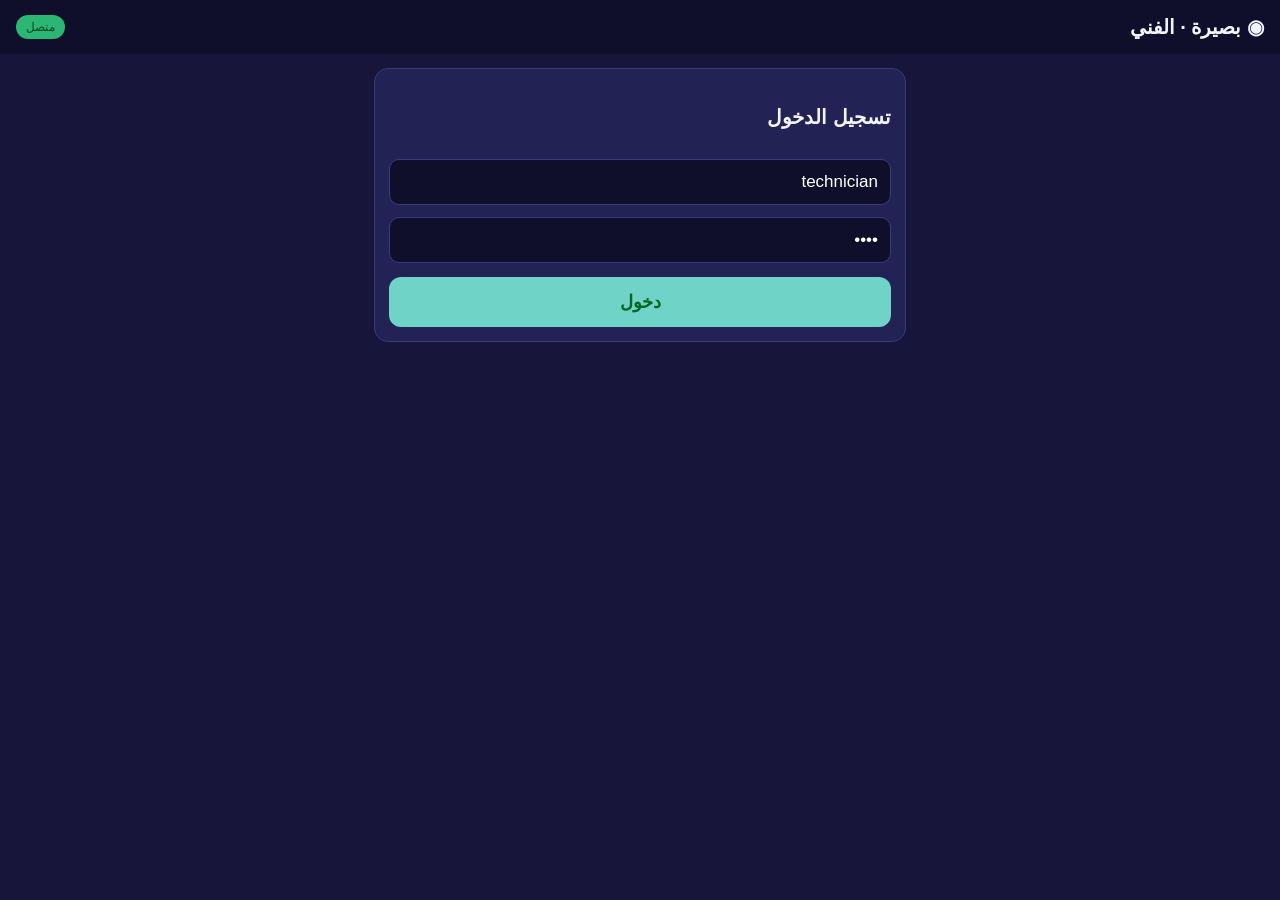
==== apps/field/index.html @ b3bd9d3a "v0.1.0: five-layer prototype (ingest → data → model/decision → API+apps → feedback/ledger), tests, d" ====
<!doctype html>
<html lang="ar" dir="rtl">
<head>
<meta charset="utf-8"><meta name="viewport" content="width=device-width, initial-scale=1, viewport-fit=cover">
<meta name="theme-color" content="#17153a"><link rel="manifest" href="/field/manifest.json">
<title>بصيرة — الفني</title>
<style>
:root{--bg:#17153a;--card:#232255;--line:#3b3a7a;--text:#f4f4ff;--muted:#a9abd1;--teal:#6fd3c7;--gold:#f2b84b;--red:#e5484d;--green:#2bb673}
*{box-sizing:border-box}body{margin:0;background:var(--bg);color:var(--text);font:17px/1.5 -apple-system,"Segoe UI",Tahoma,Arial,sans-serif;padding-bottom:40px}
header{padding:12px 16px;background:#100f2b;display:flex;justify-content:space-between;align-items:center;position:sticky;top:0}
header b{font-size:20px}#net{font-size:12px;padding:3px 10px;border-radius:999px;background:var(--green);color:#042}#net.off{background:var(--gold);color:#321}
main{padding:14px;max-width:560px;margin:0 auto}.card{background:var(--card);border:1px solid var(--line);border-radius:14px;padding:14px;margin-bottom:12px}
input,select,textarea{width:100%;padding:12px;border-radius:10px;border:1px solid var(--line);background:#100f2b;color:#fff;font-size:17px;margin:6px 0}
button{width:100%;padding:14px;border:0;border-radius:12px;background:var(--teal);color:#062;font-size:18px;font-weight:800;margin-top:8px}button.sec{background:#2a2960;color:#fff;border:1px solid var(--line)}button.sm{width:auto;padding:8px 14px;font-size:14px;margin:4px}
.muted{color:var(--muted);font-size:14px}.big{font-size:28px;font-weight:800;color:var(--gold)}.pill{display:inline-block;background:#2a2960;border-radius:999px;padding:3px 12px;font-size:13px;margin:2px}
.sym{display:grid;grid-template-columns:1fr 1fr;gap:8px}.sym button{margin:0;background:#2a2960;color:#fff;border:1px solid var(--line);font-size:16px;padding:14px 6px}.sym button.on{background:var(--gold);color:#321}
.sev{display:flex;gap:8px}.sev button{background:#2a2960;color:#fff;border:1px solid var(--line)}.sev button.on{background:var(--red)}
ul{padding-inline-start:18px;margin:4px 0;color:var(--muted);font-size:14px}.task{display:flex;justify-content:space-between;align-items:center;border-top:1px solid var(--line);padding:8px 0}
video{width:100%;border-radius:12px;background:#000}#toast{position:fixed;bottom:16px;left:16px;right:16px;background:var(--green);color:#042;padding:12px;border-radius:12px;text-align:center;display:none;font-weight:700}
</style>
</head>
<body>
<header><b>◉ بصيرة · الفني</b><span id="net">متصل</span></header>
<main>
  <section id="login" class="card"><h3>تسجيل الدخول</h3>
    <form id="loginForm"><input name="username" value="technician" placeholder="اسم المستخدم"><input name="password" type="password" value="demo" placeholder="كلمة المرور"><button>دخول</button></form></section>

  <div id="app" hidden>
    <section class="card" id="scan">
      <h3>امسح رمز الأصل</h3>
      <video id="video" playsinline hidden></video>
      <button id="startScan">فتح الكاميرا</button>
      <input id="codeInput" placeholder="أو اكتب الرمز: LP-10001" inputmode="text" autocapitalize="characters">
      <button class="sec" id="lookup">عرض الأصل</button>
      <p class="muted" id="queueInfo"></p>
    </section>

    <section class="card" id="asset" hidden>
      <div class="big" id="aCode"></div><div class="muted" id="aMeta"></div>
      <div id="aTask"></div>
      <h3>ما الذي تلاحظه؟ <span class="muted">(أقل من 20 ثانية)</span></h3>
      <div class="sym" id="symptoms"></div>
      <h3>الشدة</h3><div class="sev"><button data-s="1" class="on">1 خفيفة</button><button data-s="2">2 واضحة</button><button data-s="3">3 شديدة</button></div>
      <textarea id="note" rows="2" placeholder="ملاحظة اختيارية"></textarea>
      <button id="sendObs">تسجيل العلامة</button>
      <div id="outcomeBox" hidden><h3>إغلاق الزيارة</h3>
        <select id="finding"><option value="confirmed_degradation">تدهور مؤكد وعولج</option><option value="no_issue">لا مشكلة</option><option value="already_failed">كان معطلًا فعلًا</option><option value="inaccessible">تعذّر الوصول</option></select>
        <input id="actionTaken" placeholder="ما الذي نُفّذ؟ (مثال: استبدال المشغّل)"><input id="cost" type="number" inputmode="decimal" placeholder="التكلفة (ر.س) اختياري">
        <button class="sec" id="sendOutcome">إغلاق الزيارة</button></div>
    </section>

    <section class="card"><h3>مهامي هذا الأسبوع</h3><div id="tasks" class="muted">—</div></section>
  </div>
</main>
<div id="toast"></div>
<script src="/field/app.js"></script>
</body>
</html>
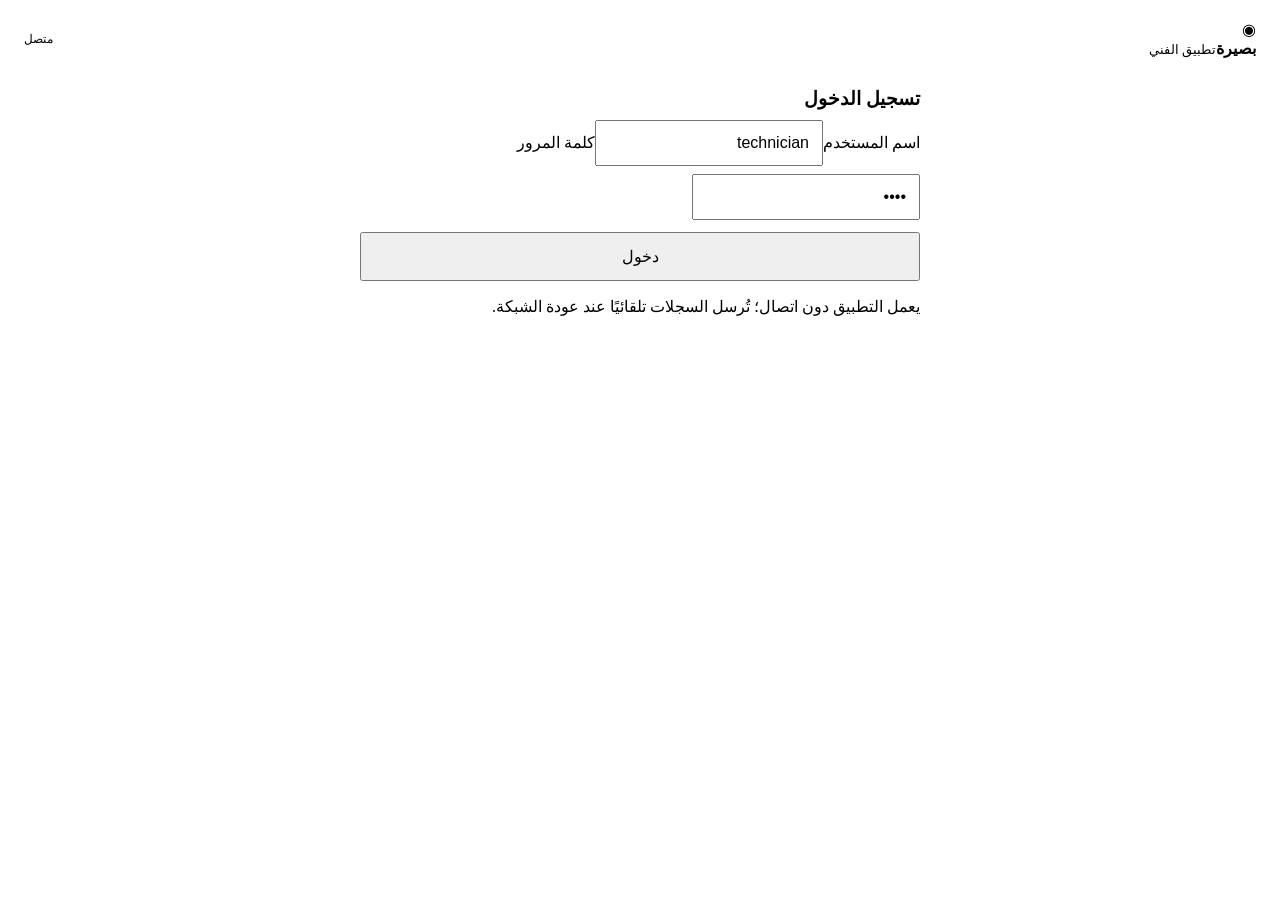
==== commit 14c6d0b5: "v0.2.0: admin data panel (upload+preview+quarantine+records), runtime parameters, background jobs, l" ====
--- a/apps/field/index.html
+++ b/apps/field/index.html
@@ -2,57 +2,59 @@
 <html lang="ar" dir="rtl">
 <head>
 <meta charset="utf-8"><meta name="viewport" content="width=device-width, initial-scale=1, viewport-fit=cover">
-<meta name="theme-color" content="#17153a"><link rel="manifest" href="/field/manifest.json">
-<title>بصيرة — الفني</title>
+<meta name="theme-color" content="#0f5f6b"><link rel="manifest" href="/field/manifest.json">
+<title>بصيرة — تطبيق الفني</title>
+<link rel="stylesheet" href="/static/styles.css">
 <style>
-:root{--bg:#17153a;--card:#232255;--line:#3b3a7a;--text:#f4f4ff;--muted:#a9abd1;--teal:#6fd3c7;--gold:#f2b84b;--red:#e5484d;--green:#2bb673}
-*{box-sizing:border-box}body{margin:0;background:var(--bg);color:var(--text);font:17px/1.5 -apple-system,"Segoe UI",Tahoma,Arial,sans-serif;padding-bottom:40px}
-header{padding:12px 16px;background:#100f2b;display:flex;justify-content:space-between;align-items:center;position:sticky;top:0}
-header b{font-size:20px}#net{font-size:12px;padding:3px 10px;border-radius:999px;background:var(--green);color:#042}#net.off{background:var(--gold);color:#321}
-main{padding:14px;max-width:560px;margin:0 auto}.card{background:var(--card);border:1px solid var(--line);border-radius:14px;padding:14px;margin-bottom:12px}
-input,select,textarea{width:100%;padding:12px;border-radius:10px;border:1px solid var(--line);background:#100f2b;color:#fff;font-size:17px;margin:6px 0}
-button{width:100%;padding:14px;border:0;border-radius:12px;background:var(--teal);color:#062;font-size:18px;font-weight:800;margin-top:8px}button.sec{background:#2a2960;color:#fff;border:1px solid var(--line)}button.sm{width:auto;padding:8px 14px;font-size:14px;margin:4px}
-.muted{color:var(--muted);font-size:14px}.big{font-size:28px;font-weight:800;color:var(--gold)}.pill{display:inline-block;background:#2a2960;border-radius:999px;padding:3px 12px;font-size:13px;margin:2px}
-.sym{display:grid;grid-template-columns:1fr 1fr;gap:8px}.sym button{margin:0;background:#2a2960;color:#fff;border:1px solid var(--line);font-size:16px;padding:14px 6px}.sym button.on{background:var(--gold);color:#321}
-.sev{display:flex;gap:8px}.sev button{background:#2a2960;color:#fff;border:1px solid var(--line)}.sev button.on{background:var(--red)}
-ul{padding-inline-start:18px;margin:4px 0;color:var(--muted);font-size:14px}.task{display:flex;justify-content:space-between;align-items:center;border-top:1px solid var(--line);padding:8px 0}
-video{width:100%;border-radius:12px;background:#000}#toast{position:fixed;bottom:16px;left:16px;right:16px;background:var(--green);color:#042;padding:12px;border-radius:12px;text-align:center;display:none;font-weight:700}
+body{font-size:16px;padding-bottom:40px;background:var(--bg)}
+header{padding:12px 16px;background:var(--surface);border-bottom:1px solid var(--line);display:flex;justify-content:space-between;align-items:center;position:sticky;top:0;z-index:5}
+header .logo{border:0;padding:0;margin:0}
+main{padding:14px;max-width:560px;margin:0 auto}.card{margin-bottom:12px}
+input,select,textarea{padding:12px;font-size:16px;margin:4px 0}
+.btn{width:100%;justify-content:center;padding:13px;font-size:16px;margin-top:8px}
+.big{font-size:26px;font-weight:600;color:var(--primary)}
+.sym{display:grid;grid-template-columns:1fr 1fr;gap:8px;margin:6px 0}.sym button{margin:0;background:#fff;color:var(--text);border:1px solid var(--line2);border-radius:8px;font-size:15px;padding:13px 6px;cursor:pointer}.sym button.on{background:var(--primary);color:#fff;border-color:var(--primary)}
+.sev{display:flex;gap:8px;margin:6px 0}.sev button{flex:1;background:#fff;color:var(--text);border:1px solid var(--line2);border-radius:8px;padding:10px;cursor:pointer}.sev button.on{background:var(--warn-soft);border-color:var(--warn);color:#6b4a10}.sev button[data-s="3"].on{background:var(--bad-soft);border-color:var(--bad);color:var(--bad)}
+.task{display:flex;justify-content:space-between;align-items:center;border-top:1px solid var(--line);padding:9px 0;gap:8px}.task .btn{width:auto;margin:0;padding:6px 12px;font-size:13px}
+video{width:100%;border-radius:10px;background:#000;margin:6px 0}
+#net.badge{font-size:12px}
+h3{margin:4px 0 6px}
 </style>
 </head>
 <body>
-<header><b>◉ بصيرة · الفني</b><span id="net">متصل</span></header>
+<header><div class="logo"><div class="mark">◉</div><div><b>بصيرة</b><small>تطبيق الفني</small></div></div><span id="net" class="badge ok">متصل</span></header>
 <main>
   <section id="login" class="card"><h3>تسجيل الدخول</h3>
-    <form id="loginForm"><input name="username" value="technician" placeholder="اسم المستخدم"><input name="password" type="password" value="demo" placeholder="كلمة المرور"><button>دخول</button></form></section>
+    <form id="loginForm"><label>اسم المستخدم</label><input name="username" value="technician"><label>كلمة المرور</label><input name="password" type="password" value="demo"><button class="btn">دخول</button></form>
+    <p class="muted small">يعمل التطبيق دون اتصال؛ تُرسل السجلات تلقائيًا عند عودة الشبكة.</p></section>
 
   <div id="app" hidden>
     <section class="card" id="scan">
       <h3>امسح رمز الأصل</h3>
       <video id="video" playsinline hidden></video>
-      <button id="startScan">فتح الكاميرا</button>
+      <button id="startScan" class="btn">فتح الكاميرا</button>
       <input id="codeInput" placeholder="أو اكتب الرمز: LP-10001" inputmode="text" autocapitalize="characters">
-      <button class="sec" id="lookup">عرض الأصل</button>
-      <p class="muted" id="queueInfo"></p>
+      <button class="btn ghost" id="lookup">عرض الأصل</button>
+      <p class="muted small" id="queueInfo"></p>
     </section>
 
     <section class="card" id="asset" hidden>
-      <div class="big" id="aCode"></div><div class="muted" id="aMeta"></div>
+      <div class="big" id="aCode"></div><div class="text2 small" id="aMeta"></div>
       <div id="aTask"></div>
-      <h3>ما الذي تلاحظه؟ <span class="muted">(أقل من 20 ثانية)</span></h3>
+      <h3 style="margin-top:12px">ما الذي تلاحظه؟ <span class="muted small">(أقل من 20 ثانية)</span></h3>
       <div class="sym" id="symptoms"></div>
-      <h3>الشدة</h3><div class="sev"><button data-s="1" class="on">1 خفيفة</button><button data-s="2">2 واضحة</button><button data-s="3">3 شديدة</button></div>
+      <h4>الشدة</h4><div class="sev"><button data-s="1" class="on">1 خفيفة</button><button data-s="2">2 واضحة</button><button data-s="3">3 شديدة</button></div>
       <textarea id="note" rows="2" placeholder="ملاحظة اختيارية"></textarea>
-      <button id="sendObs">تسجيل العلامة</button>
-      <div id="outcomeBox" hidden><h3>إغلاق الزيارة</h3>
+      <button id="sendObs" class="btn">تسجيل العلامة</button>
+      <div id="outcomeBox" hidden style="margin-top:14px;border-top:1px solid var(--line);padding-top:10px"><h3>إغلاق الزيارة</h3>
         <select id="finding"><option value="confirmed_degradation">تدهور مؤكد وعولج</option><option value="no_issue">لا مشكلة</option><option value="already_failed">كان معطلًا فعلًا</option><option value="inaccessible">تعذّر الوصول</option></select>
         <input id="actionTaken" placeholder="ما الذي نُفّذ؟ (مثال: استبدال المشغّل)"><input id="cost" type="number" inputmode="decimal" placeholder="التكلفة (ر.س) اختياري">
-        <button class="sec" id="sendOutcome">إغلاق الزيارة</button></div>
+        <button class="btn ghost" id="sendOutcome">إغلاق الزيارة</button></div>
     </section>
 
-    <section class="card"><h3>مهامي هذا الأسبوع</h3><div id="tasks" class="muted">—</div></section>
+    <section class="card"><div class="hd"><h3>مهامي هذا الأسبوع</h3><button id="logout" class="btn ghost sm" style="width:auto;margin:0">خروج</button></div><div id="tasks" class="muted">—</div></section>
   </div>
 </main>
-<div id="toast"></div>
 <script src="/field/app.js"></script>
 </body>
 </html>
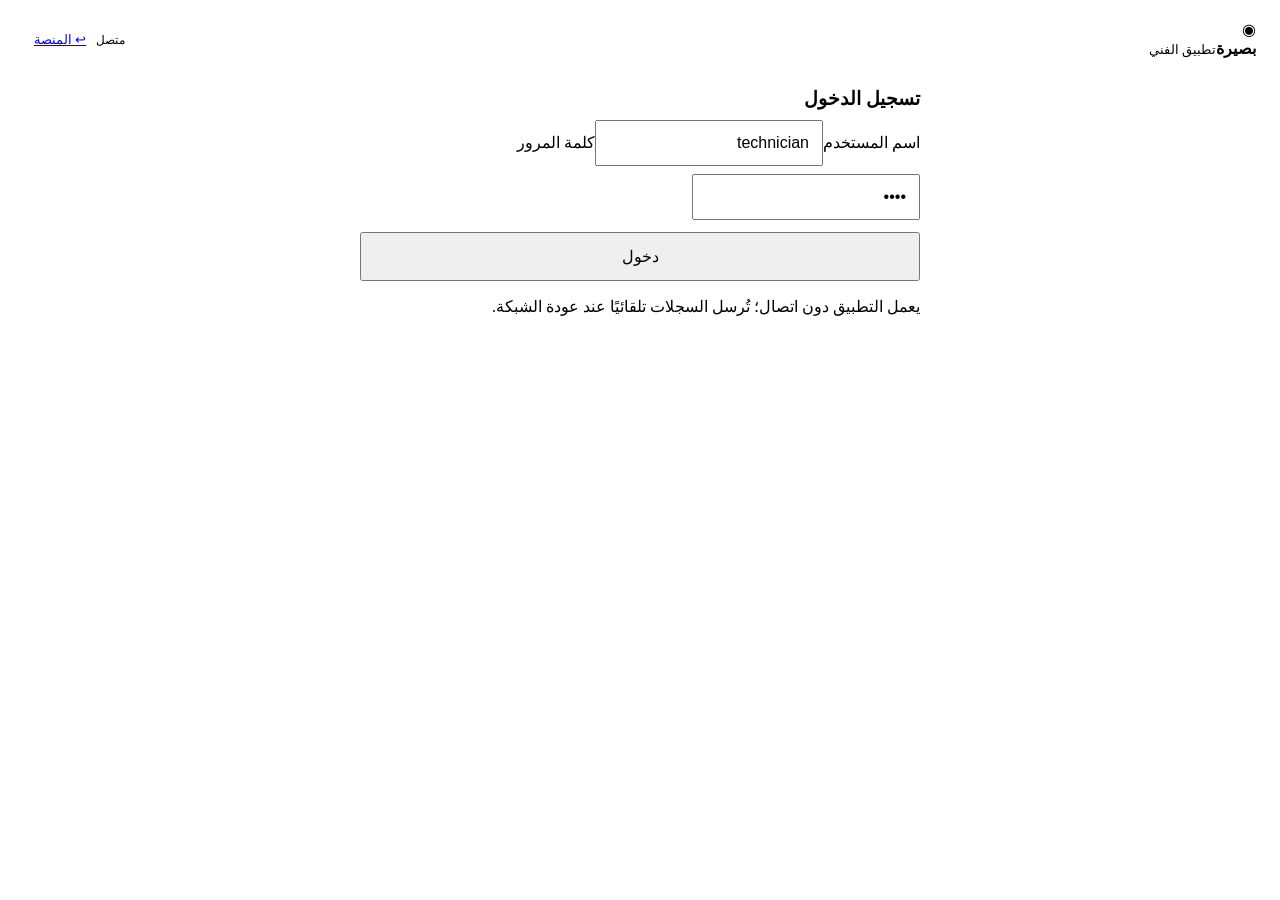
==== commit 51237eb5: "field app: back-to-platform button in the header Co-Authored-By: Claude Fable 5.1 <noreply@anthropic" ====
--- a/apps/field/index.html
+++ b/apps/field/index.html
@@ -4,7 +4,7 @@
 <meta charset="utf-8"><meta name="viewport" content="width=device-width, initial-scale=1, viewport-fit=cover">
 <meta name="theme-color" content="#0f5f6b"><link rel="manifest" href="/field/manifest.json">
 <title>بصيرة — تطبيق الفني</title>
-<link rel="stylesheet" href="/static/styles.css">
+<link rel="stylesheet" href="/static/styles.css?v=0.4.3">
 <style>
 body{font-size:16px;padding-bottom:40px;background:var(--bg)}
 header{padding:12px 16px;background:var(--surface);border-bottom:1px solid var(--line);display:flex;justify-content:space-between;align-items:center;position:sticky;top:0;z-index:5}
@@ -22,7 +22,7 @@
 </style>
 </head>
 <body>
-<header><div class="logo"><div class="mark">◉</div><div><b>بصيرة</b><small>تطبيق الفني</small></div></div><span id="net" class="badge ok">متصل</span></header>
+<header><div class="logo"><div class="mark">◉</div><div><b>بصيرة</b><small>تطبيق الفني</small></div></div><div class="row" style="gap:8px"><span id="net" class="badge ok">متصل</span><a href="/" class="btn ghost sm" style="width:auto;margin:0;padding:6px 10px;font-size:13px">↩ المنصة</a></div></header>
 <main>
   <section id="login" class="card"><h3>تسجيل الدخول</h3>
     <form id="loginForm"><label>اسم المستخدم</label><input name="username" value="technician"><label>كلمة المرور</label><input name="password" type="password" value="demo"><button class="btn">دخول</button></form>
@@ -55,6 +55,6 @@
     <section class="card"><div class="hd"><h3>مهامي هذا الأسبوع</h3><button id="logout" class="btn ghost sm" style="width:auto;margin:0">خروج</button></div><div id="tasks" class="muted">—</div></section>
   </div>
 </main>
-<script src="/field/app.js"></script>
+<script src="/field/app.js?v=0.4.3"></script>
 </body>
 </html>
